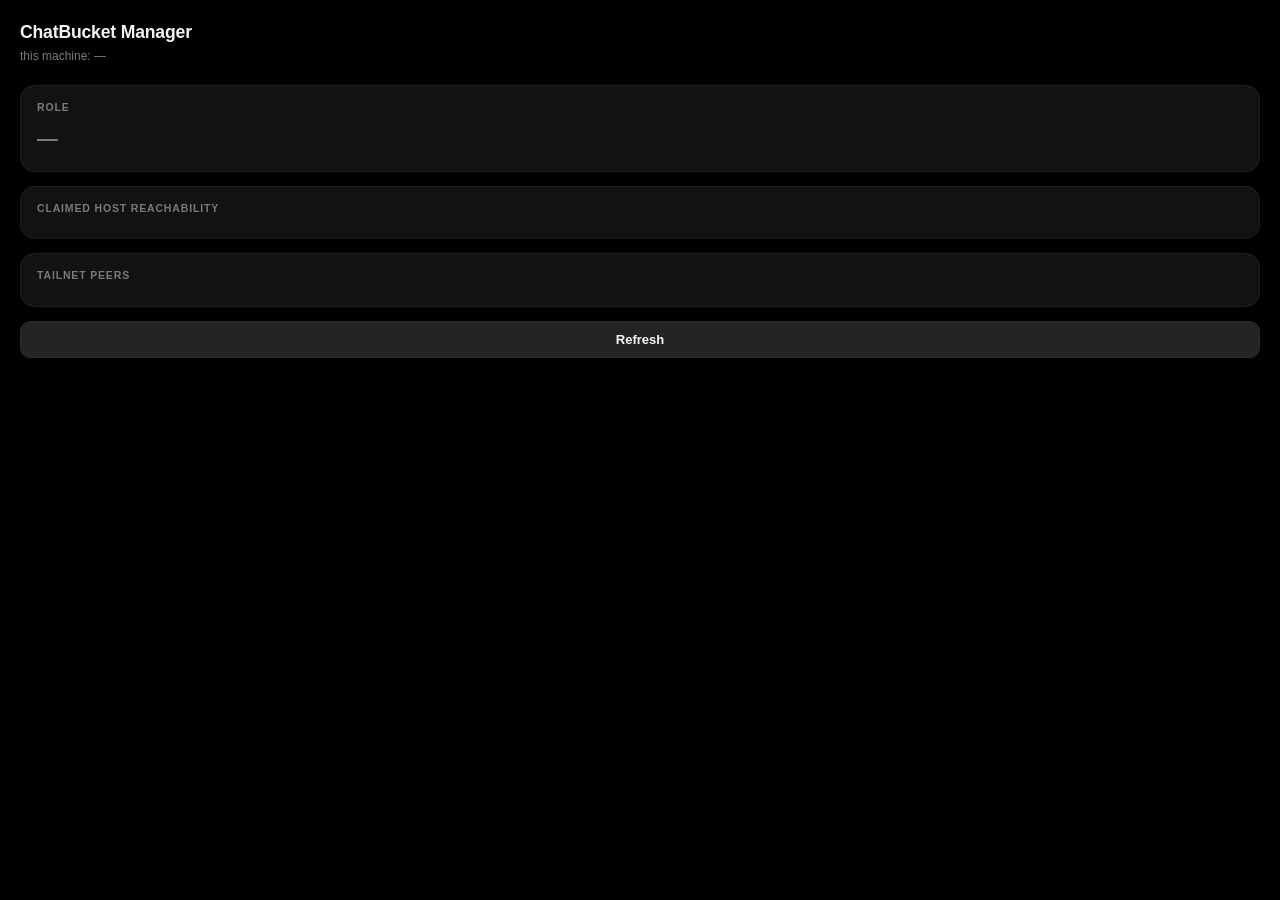
==== web/index.html @ 6afeee4f "manager gui v0.1" ====
<!DOCTYPE html>
<html lang="en">
<head>
<meta charset="utf-8">
<title>ChatBucket Manager</title>
<style>
/* ── design tokens — lifted directly from ChatBucket's own index.css ──────
   Same true-black surface stack, same font stack, same status-dot
   convention (--success/online, gray/offline) already used throughout
   the chat UI. The Manager should read as part of this project, not a
   bolted-on generic tool — see ChatBucket_Manager_Architecture.md §15. */
:root {
    --bg:          #000000;
    --surface-1:   #000000;
    --surface-2:   #121212;
    --surface-3:   #1a1a1a;
    --surface-4:   #242424;
    --border-1:    #1f1f1f;
    --border-2:    #2a2a2a;
    --border-3:    #3a3a3a;
    --text:        #f5f5f5;
    --text-2:      #b5b5b5;
    --text-3:      #7a7a7a;
    --text-4:      #545454;
    --success:     #4ade80;
    --danger:      #ff6b6b;
    --warn:        #fbbf24;
    --radius-sm:   10px;
    --radius-md:   14px;
    --radius-pill: 999px;
    --font: -apple-system, BlinkMacSystemFont, "Segoe UI", "Inter",
            Roboto, "Helvetica Neue", Arial, sans-serif;
}

* { box-sizing: border-box; }

body {
    margin: 0;
    background: var(--bg);
    color: var(--text);
    font-family: var(--font);
    font-size: 14px;
    line-height: 1.45;
    -webkit-font-smoothing: antialiased;
    padding: 20px;
    user-select: none;
}

h1 {
    font-size: 1.1rem;
    font-weight: 700;
    letter-spacing: -0.01em;
    margin: 0 0 2px;
}

#subtitle {
    color: var(--text-3);
    font-size: 12px;
    margin-bottom: 20px;
}

.card {
    background: var(--surface-2);
    border: 1px solid var(--border-1);
    border-radius: var(--radius-md);
    padding: 14px 16px;
    margin-bottom: 14px;
}

.card-label {
    font-size: 10.5px;
    text-transform: uppercase;
    letter-spacing: 0.08em;
    color: var(--text-3);
    font-weight: 600;
    margin-bottom: 8px;
}

.role-badge {
    display: inline-flex;
    align-items: center;
    gap: 8px;
    font-size: 1.3rem;
    font-weight: 700;
    letter-spacing: -0.02em;
}

.role-badge.host   { color: var(--success); }
.role-badge.client { color: var(--text); }
.role-badge.idle   { color: var(--text-3); }

.role-detail {
    color: var(--text-2);
    font-size: 12px;
    margin-top: 4px;
}

.status-row {
    display: flex;
    align-items: center;
    gap: 10px;
    padding: 6px 0;
    font-size: 13px;
}

.status-dot {
    width: 8px;
    height: 8px;
    border-radius: 50%;
    flex-shrink: 0;
}
.status-dot.online  { background: var(--success); box-shadow: 0 0 6px rgba(74,222,128,0.5); }
.status-dot.offline { background: #555; }
.status-dot.error   { background: var(--danger); }
.status-dot.self    { background: var(--text-3); }

.peer-name { flex: 1; color: var(--text); }
.peer-state { color: var(--text-3); font-size: 11.5px; }

#hidden-note {
    color: var(--text-4);
    font-size: 11px;
    margin-top: 8px;
    padding-top: 8px;
    border-top: 1px solid var(--border-1);
}

#error-banner {
    display: none;
    background: #1a0e0e;
    color: var(--danger);
    border: 1px solid #3a1616;
    border-radius: var(--radius-sm);
    padding: 8px 12px;
    font-size: 12px;
    margin-bottom: 14px;
}

#refresh-btn {
    width: 100%;
    padding: 10px;
    background: var(--surface-4);
    color: var(--text);
    border: 1px solid var(--border-2);
    border-radius: var(--radius-sm);
    font-family: inherit;
    font-size: 13px;
    font-weight: 600;
    cursor: pointer;
    transition: background 120ms ease, border-color 120ms ease;
}
#refresh-btn:hover  { background: #2e2e2e; border-color: var(--border-3); }
#refresh-btn:active { transform: translateY(1px); }

#last-updated {
    text-align: center;
    color: var(--text-4);
    font-size: 10.5px;
    margin-top: 8px;
    letter-spacing: 0.02em;
}
</style>
</head>
<body>

<h1>ChatBucket Manager</h1>
<div id="subtitle">this machine: <span id="my-name">—</span></div>

<div id="error-banner"></div>

<div class="card">
    <div class="card-label">Role</div>
    <div class="role-badge idle" id="role-badge">—</div>
    <div class="role-detail" id="role-detail"></div>
</div>

<div class="card">
    <div class="card-label">Claimed host reachability</div>
    <div id="claimed-status"></div>
</div>

<div class="card">
    <div class="card-label">Tailnet peers</div>
    <div id="peer-list"></div>
    <div id="hidden-note" style="display:none;"></div>
</div>

<button id="refresh-btn">Refresh</button>
<div id="last-updated"></div>

<script>
function statusRow(dotClass, name, state) {
    const row = document.createElement("div");
    row.className = "status-row";
    const dot = document.createElement("span");
    dot.className = "status-dot " + dotClass;
    const nameEl = document.createElement("span");
    nameEl.className = "peer-name";
    nameEl.textContent = name;
    const stateEl = document.createElement("span");
    stateEl.className = "peer-state";
    stateEl.textContent = state;
    row.appendChild(dot);
    row.appendChild(nameEl);
    row.appendChild(stateEl);
    return row;
}

function render(data) {
    document.getElementById("my-name").textContent = data.my_name;

    const errorBanner = document.getElementById("error-banner");
    const hs = data.host_state;
    const roleBadge = document.getElementById("role-badge");
    const roleDetail = document.getElementById("role-detail");

    if (!hs.ok) {
        errorBanner.style.display = "block";
        errorBanner.textContent = "host-state.json is corrupted: " + hs.error;
        roleBadge.className = "role-badge idle";
        roleBadge.textContent = "UNKNOWN";
        roleDetail.textContent = "";
    } else {
        errorBanner.style.display = "none";
        const claimed = data.claimed_machine;
        if (claimed === null) {
            roleBadge.className = "role-badge idle";
            roleBadge.textContent = "IDLE";
            roleDetail.textContent = "No claim on record — nobody has ever hosted.";
        } else if (claimed === data.my_name) {
            roleBadge.className = "role-badge host";
            roleBadge.textContent = "HOST";
            roleDetail.textContent = "This machine is currently serving ChatBucket.";
        } else {
            roleBadge.className = "role-badge client";
            roleBadge.textContent = "CLIENT";
            roleDetail.textContent = "Host is currently: " + claimed;
        }
    }

    const claimedStatusEl = document.getElementById("claimed-status");
    claimedStatusEl.innerHTML = "";
    if (data.claimed_machine === null) {
        claimedStatusEl.appendChild(statusRow("offline", "—", "no claim to check"));
    } else {
        const cs = data.claimed_status;
        if (cs.self) {
            claimedStatusEl.appendChild(statusRow("self", data.claimed_machine, "this machine"));
        } else if (cs.error) {
            claimedStatusEl.appendChild(statusRow("error", data.claimed_machine, "error"));
        } else {
            claimedStatusEl.appendChild(
                statusRow(cs.online ? "online" : "offline", data.claimed_machine,
                          cs.online ? "online" : "offline")
            );
        }
    }

    const peerListEl = document.getElementById("peer-list");
    const hiddenNoteEl = document.getElementById("hidden-note");
    peerListEl.innerHTML = "";
    const tp = data.tailnet_peers;
    if (!tp.ok) {
        peerListEl.appendChild(statusRow("error", "—", "error: " + tp.error));
        hiddenNoteEl.style.display = "none";
    } else if (tp.peers.length === 0) {
        peerListEl.appendChild(statusRow("offline", "—", "no peers found"));
        hiddenNoteEl.style.display = "none";
    } else {
        const sorted = tp.peers.slice().sort((a, b) => a.name.localeCompare(b.name));
        sorted.forEach(p => {
            peerListEl.appendChild(statusRow(p.online ? "online" : "offline", p.name,
                                              p.online ? "online" : "offline"));
        });
        if (tp.hidden_count > 0) {
            hiddenNoteEl.style.display = "block";
            hiddenNoteEl.textContent =
                "+" + tp.hidden_count + " infrastructure peer(s) hidden (no DNSName, likely Tailscale Funnel)";
        } else {
            hiddenNoteEl.style.display = "none";
        }
    }

    document.getElementById("last-updated").textContent =
        "updated " + new Date().toLocaleTimeString();
}

function refresh() {
    window.pywebview.api.get_status().then(render).catch(err => {
        const errorBanner = document.getElementById("error-banner");
        errorBanner.style.display = "block";
        errorBanner.textContent = "Failed to fetch status: " + err;
    });
}

document.getElementById("refresh-btn").addEventListener("click", refresh);

// pywebview's api bridge isn't available until this event fires — calling
// window.pywebview.api before it does is a guaranteed silent failure.
window.addEventListener("pywebviewready", function() {
    refresh();
    // Lightweight auto-refresh. Each call costs 1-2 `tailscale status`
    // subprocess invocations — negligible on this hardware at a 15s
    // interval, not worth optimizing away for a tool that's glanced at
    // occasionally, not polled in a hot loop.
    setInterval(refresh, 15000);
});
</script>

</body>
</html>
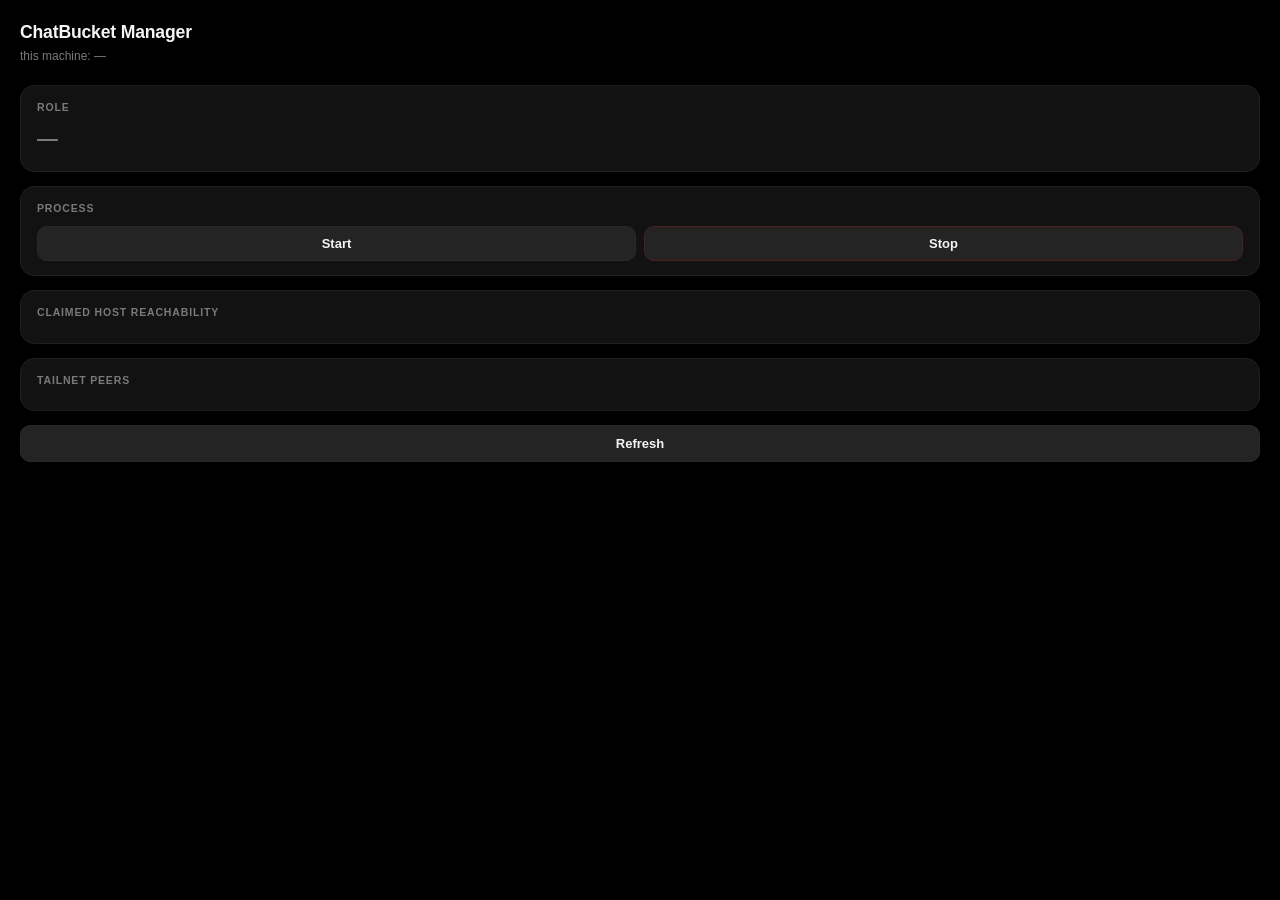
==== commit f6f22daa: "manager(brkn)&island" ====
--- a/web/index.html
+++ b/web/index.html
@@ -4,11 +4,6 @@
 <meta charset="utf-8">
 <title>ChatBucket Manager</title>
 <style>
-/* ── design tokens — lifted directly from ChatBucket's own index.css ──────
-   Same true-black surface stack, same font stack, same status-dot
-   convention (--success/online, gray/offline) already used throughout
-   the chat UI. The Manager should read as part of this project, not a
-   bolted-on generic tool — see ChatBucket_Manager_Architecture.md §15. */
 :root {
     --bg:          #000000;
     --surface-1:   #000000;
@@ -27,7 +22,6 @@
     --warn:        #fbbf24;
     --radius-sm:   10px;
     --radius-md:   14px;
-    --radius-pill: 999px;
     --font: -apple-system, BlinkMacSystemFont, "Segoe UI", "Inter",
             Roboto, "Helvetica Neue", Arial, sans-serif;
 }
@@ -46,18 +40,8 @@
     user-select: none;
 }
 
-h1 {
-    font-size: 1.1rem;
-    font-weight: 700;
-    letter-spacing: -0.01em;
-    margin: 0 0 2px;
-}
-
-#subtitle {
-    color: var(--text-3);
-    font-size: 12px;
-    margin-bottom: 20px;
-}
+h1 { font-size: 1.1rem; font-weight: 700; letter-spacing: -0.01em; margin: 0 0 2px; }
+#subtitle { color: var(--text-3); font-size: 12px; margin-bottom: 20px; }
 
 .card {
     background: var(--surface-2);
@@ -76,39 +60,30 @@
     margin-bottom: 8px;
 }
 
-.role-badge {
-    display: inline-flex;
-    align-items: center;
-    gap: 8px;
-    font-size: 1.3rem;
-    font-weight: 700;
-    letter-spacing: -0.02em;
-}
-
-.role-badge.host   { color: var(--success); }
-.role-badge.client { color: var(--text); }
-.role-badge.idle   { color: var(--text-3); }
-
-.role-detail {
+.role-badge { display: inline-flex; align-items: center; gap: 8px; font-size: 1.3rem; font-weight: 700; letter-spacing: -0.02em; }
+.role-badge.host      { color: var(--success); }
+.role-badge.client    { color: var(--text); }
+.role-badge.idle      { color: var(--text-3); }
+.role-badge.stale     { color: var(--warn); }
+.role-badge.conflict  { color: var(--danger); }
+.role-badge.unknown   { color: var(--danger); }
+/* Actively in-progress gets a pulse — this is the ambient "something IS
+   happening" signal that matters even when the Manager DIDN'T initiate
+   the start itself (e.g. Task Scheduler autostart on Win1/Win2, seen
+   moments later on refresh) — a static gray badge here would look
+   identical to "stuck", which is the exact confusion being fixed. */
+.role-badge.starting {
     color: var(--text-2);
-    font-size: 12px;
-    margin-top: 4px;
-}
-
-.status-row {
-    display: flex;
-    align-items: center;
-    gap: 10px;
-    padding: 6px 0;
-    font-size: 13px;
-}
-
-.status-dot {
-    width: 8px;
-    height: 8px;
-    border-radius: 50%;
-    flex-shrink: 0;
-}
+    animation: role-starting-pulse 1.4s ease-in-out infinite;
+}
+@keyframes role-starting-pulse { 0%, 100% { opacity: 1; } 50% { opacity: 0.5; } }
+@media (prefers-reduced-motion: reduce) {
+    .role-badge.starting { animation: none; }
+}
+.role-detail { color: var(--text-2); font-size: 12px; margin-top: 4px; }
+
+.status-row { display: flex; align-items: center; gap: 10px; padding: 6px 0; font-size: 13px; }
+.status-dot { width: 8px; height: 8px; border-radius: 50%; flex-shrink: 0; }
 .status-dot.online  { background: var(--success); box-shadow: 0 0 6px rgba(74,222,128,0.5); }
 .status-dot.offline { background: #555; }
 .status-dot.error   { background: var(--danger); }
@@ -117,23 +92,55 @@
 .peer-name { flex: 1; color: var(--text); }
 .peer-state { color: var(--text-3); font-size: 11.5px; }
 
-#hidden-note {
-    color: var(--text-4);
-    font-size: 11px;
-    margin-top: 8px;
-    padding-top: 8px;
-    border-top: 1px solid var(--border-1);
-}
-
-#error-banner {
+#hidden-note { color: var(--text-4); font-size: 11px; margin-top: 8px; padding-top: 8px; border-top: 1px solid var(--border-1); }
+
+#error-banner, #warn-banner {
     display: none;
-    background: #1a0e0e;
-    color: var(--danger);
-    border: 1px solid #3a1616;
     border-radius: var(--radius-sm);
     padding: 8px 12px;
     font-size: 12px;
     margin-bottom: 14px;
+}
+#error-banner { background: #1a0e0e; color: var(--danger); border: 1px solid #3a1616; }
+#warn-banner  { background: #241c06; color: var(--warn); border: 1px solid #4a3a0f; }
+
+.process-controls { display: flex; gap: 8px; margin-top: 10px; }
+.btn {
+    flex: 1;
+    padding: 9px;
+    border-radius: var(--radius-sm);
+    font-family: inherit;
+    font-size: 13px;
+    font-weight: 600;
+    cursor: pointer;
+    border: 1px solid var(--border-2);
+    background: var(--surface-4);
+    color: var(--text);
+    transition: background 120ms ease, border-color 120ms ease, opacity 120ms ease;
+}
+.btn:hover:not(:disabled)  { background: #2e2e2e; border-color: var(--border-3); }
+.btn:active:not(:disabled) { transform: translateY(1px); }
+.btn:disabled { opacity: 0.5; cursor: default; }
+.btn.danger { border-color: #4a2020; }
+.btn.danger:hover:not(:disabled) { background: #2a1414; }
+
+/* Same spinner shape/animation as ChatBucket's own .preview-spinner
+   (index.css) — reused rather than reinvented, for visual consistency
+   between the chat app and this tool. */
+.btn-spinner {
+    display: inline-block;
+    width: 12px;
+    height: 12px;
+    border-radius: 50%;
+    border: 2px solid rgba(255,255,255,0.22);
+    border-top-color: var(--text);
+    animation: btn-spin 0.7s linear infinite;
+    margin-right: 7px;
+    vertical-align: -2px;
+}
+@keyframes btn-spin { to { transform: rotate(360deg); } }
+@media (prefers-reduced-motion: reduce) {
+    .btn-spinner { animation: none; opacity: 0.6; }
 }
 
 #refresh-btn {
@@ -149,16 +156,11 @@
     cursor: pointer;
     transition: background 120ms ease, border-color 120ms ease;
 }
-#refresh-btn:hover  { background: #2e2e2e; border-color: var(--border-3); }
-#refresh-btn:active { transform: translateY(1px); }
-
-#last-updated {
-    text-align: center;
-    color: var(--text-4);
-    font-size: 10.5px;
-    margin-top: 8px;
-    letter-spacing: 0.02em;
-}
+#refresh-btn:hover:not(:disabled)  { background: #2e2e2e; border-color: var(--border-3); }
+#refresh-btn:active:not(:disabled) { transform: translateY(1px); }
+#refresh-btn:disabled { opacity: 0.5; cursor: default; }
+
+#last-updated { text-align: center; color: var(--text-4); font-size: 10.5px; margin-top: 8px; letter-spacing: 0.02em; }
 </style>
 </head>
 <body>
@@ -167,11 +169,21 @@
 <div id="subtitle">this machine: <span id="my-name">—</span></div>
 
 <div id="error-banner"></div>
+<div id="warn-banner"></div>
 
 <div class="card">
     <div class="card-label">Role</div>
     <div class="role-badge idle" id="role-badge">—</div>
     <div class="role-detail" id="role-detail"></div>
+</div>
+
+<div class="card">
+    <div class="card-label">Process</div>
+    <div id="process-status"></div>
+    <div class="process-controls">
+        <button class="btn" id="start-btn">Start</button>
+        <button class="btn danger" id="stop-btn">Stop</button>
+    </div>
 </div>
 
 <div class="card">
@@ -206,36 +218,59 @@
     return row;
 }
 
+function showWarn(msg) {
+    const b = document.getElementById("warn-banner");
+    b.style.display = "block";
+    b.textContent = msg;
+}
+function hideWarn() {
+    document.getElementById("warn-banner").style.display = "none";
+}
+
+function setBusyLabel(btn, busyText) {
+    btn.dataset.originalLabel = btn.textContent;
+    btn.innerHTML = '<span class="btn-spinner"></span>' + busyText;
+}
+function restoreLabel(btn) {
+    if (btn.dataset.originalLabel !== undefined) {
+        btn.textContent = btn.dataset.originalLabel;
+        delete btn.dataset.originalLabel;
+    }
+}
+
 function render(data) {
     document.getElementById("my-name").textContent = data.my_name;
 
     const errorBanner = document.getElementById("error-banner");
     const hs = data.host_state;
-    const roleBadge = document.getElementById("role-badge");
-    const roleDetail = document.getElementById("role-detail");
-
     if (!hs.ok) {
         errorBanner.style.display = "block";
         errorBanner.textContent = "host-state.json is corrupted: " + hs.error;
-        roleBadge.className = "role-badge idle";
-        roleBadge.textContent = "UNKNOWN";
-        roleDetail.textContent = "";
     } else {
         errorBanner.style.display = "none";
-        const claimed = data.claimed_machine;
-        if (claimed === null) {
-            roleBadge.className = "role-badge idle";
-            roleBadge.textContent = "IDLE";
-            roleDetail.textContent = "No claim on record — nobody has ever hosted.";
-        } else if (claimed === data.my_name) {
-            roleBadge.className = "role-badge host";
-            roleBadge.textContent = "HOST";
-            roleDetail.textContent = "This machine is currently serving ChatBucket.";
-        } else {
-            roleBadge.className = "role-badge client";
-            roleBadge.textContent = "CLIENT";
-            roleDetail.textContent = "Host is currently: " + claimed;
-        }
+    }
+
+    // Pre-reconciled entirely in Python — never re-derived here.
+    const rs = data.role_state;
+    const roleBadge = document.getElementById("role-badge");
+    const roleDetail = document.getElementById("role-detail");
+    roleBadge.className = "role-badge " + rs.state;
+    roleBadge.textContent = rs.label;
+    roleDetail.textContent = rs.detail;
+
+    const procEl = document.getElementById("process-status");
+    procEl.innerHTML = "";
+    const proc = data.process;
+    const startBtn = document.getElementById("start-btn");
+    const stopBtn = document.getElementById("stop-btn");
+    if (proc.running) {
+        procEl.appendChild(statusRow("online", "pid " + proc.pid, proc.role));
+        startBtn.disabled = true;
+        stopBtn.disabled = false;
+    } else {
+        procEl.appendChild(statusRow("offline", "—", "not running"));
+        startBtn.disabled = false;
+        stopBtn.disabled = true;
     }
 
     const claimedStatusEl = document.getElementById("claimed-status");
@@ -293,16 +328,45 @@
     });
 }
 
+function setButtonsBusy(busy) {
+    document.getElementById("start-btn").disabled = busy;
+    document.getElementById("stop-btn").disabled = busy;
+    document.getElementById("refresh-btn").disabled = busy;
+}
+
+document.getElementById("start-btn").addEventListener("click", () => {
+    hideWarn();
+    const btn = document.getElementById("start-btn");
+    setButtonsBusy(true);
+    setBusyLabel(btn, "Starting…");
+    window.pywebview.api.start().then(result => {
+        if (!result.ok || result.action === "started_unconfirmed") showWarn(result.detail);
+        refresh();
+    }).finally(() => {
+        setButtonsBusy(false);
+        restoreLabel(btn);
+    });
+});
+
+document.getElementById("stop-btn").addEventListener("click", () => {
+    hideWarn();
+    const btn = document.getElementById("stop-btn");
+    setButtonsBusy(true);
+    setBusyLabel(btn, "Stopping…");
+    window.pywebview.api.stop().then(result => {
+        if (result.action === "forced") showWarn(result.detail);
+        else if (!result.ok) showWarn(result.detail || "Stop did not complete cleanly.");
+        refresh();
+    }).finally(() => {
+        setButtonsBusy(false);
+        restoreLabel(btn);
+    });
+});
+
 document.getElementById("refresh-btn").addEventListener("click", refresh);
 
-// pywebview's api bridge isn't available until this event fires — calling
-// window.pywebview.api before it does is a guaranteed silent failure.
 window.addEventListener("pywebviewready", function() {
     refresh();
-    // Lightweight auto-refresh. Each call costs 1-2 `tailscale status`
-    // subprocess invocations — negligible on this hardware at a 15s
-    // interval, not worth optimizing away for a tool that's glanced at
-    // occasionally, not polled in a hot loop.
     setInterval(refresh, 15000);
 });
 </script>
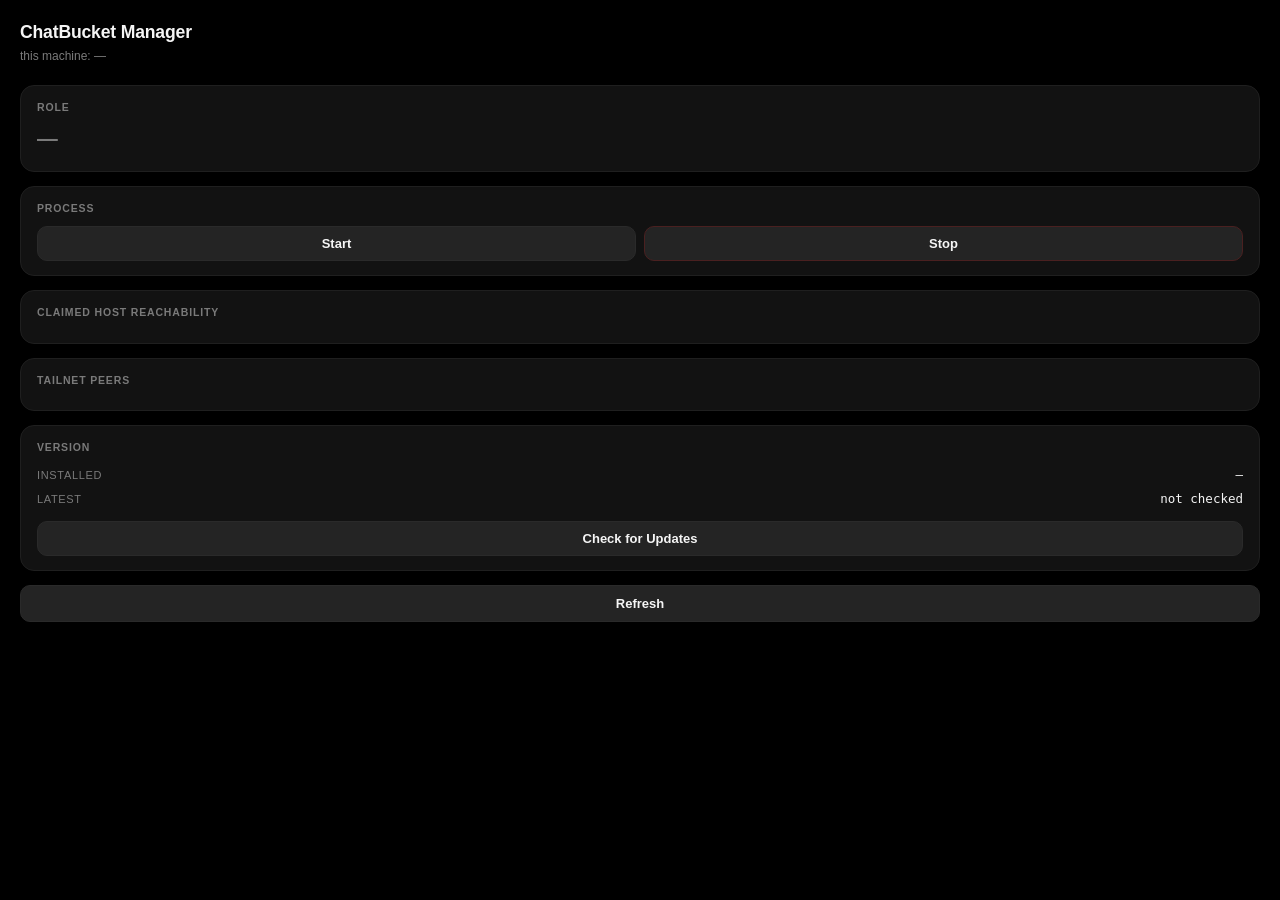
==== commit 84445090: "mngr0.5" ====
--- a/web/index.html
+++ b/web/index.html
@@ -67,11 +67,6 @@
 .role-badge.stale     { color: var(--warn); }
 .role-badge.conflict  { color: var(--danger); }
 .role-badge.unknown   { color: var(--danger); }
-/* Actively in-progress gets a pulse — this is the ambient "something IS
-   happening" signal that matters even when the Manager DIDN'T initiate
-   the start itself (e.g. Task Scheduler autostart on Win1/Win2, seen
-   moments later on refresh) — a static gray badge here would look
-   identical to "stuck", which is the exact confusion being fixed. */
 .role-badge.starting {
     color: var(--text-2);
     animation: role-starting-pulse 1.4s ease-in-out infinite;
@@ -94,7 +89,7 @@
 
 #hidden-note { color: var(--text-4); font-size: 11px; margin-top: 8px; padding-top: 8px; border-top: 1px solid var(--border-1); }
 
-#error-banner, #warn-banner {
+#error-banner, #warn-banner, #info-banner {
     display: none;
     border-radius: var(--radius-sm);
     padding: 8px 12px;
@@ -102,7 +97,8 @@
     margin-bottom: 14px;
 }
 #error-banner { background: #1a0e0e; color: var(--danger); border: 1px solid #3a1616; }
-#warn-banner  { background: #241c06; color: var(--warn); border: 1px solid #4a3a0f; }
+#warn-banner  { background: #241c06; color: var(--warn);   border: 1px solid #4a3a0f; }
+#info-banner  { background: #0e1a14; color: var(--success); border: 1px solid #163a24; }
 
 .process-controls { display: flex; gap: 8px; margin-top: 10px; }
 .btn {
@@ -124,9 +120,6 @@
 .btn.danger { border-color: #4a2020; }
 .btn.danger:hover:not(:disabled) { background: #2a1414; }
 
-/* Same spinner shape/animation as ChatBucket's own .preview-spinner
-   (index.css) — reused rather than reinvented, for visual consistency
-   between the chat app and this tool. */
 .btn-spinner {
     display: inline-block;
     width: 12px;
@@ -161,6 +154,30 @@
 #refresh-btn:disabled { opacity: 0.5; cursor: default; }
 
 #last-updated { text-align: center; color: var(--text-4); font-size: 10.5px; margin-top: 8px; letter-spacing: 0.02em; }
+
+/* ── Update card (§14) ────────────────────────────────────────
+   Kept structurally identical to every other card so it visually
+   fits the existing token language (see Architecture doc §15).
+   Version numbers use a monospace stack so digits column-align
+   at a glance ("0.9.3" vs "0.10.0" would otherwise look wrong). */
+.version-row {
+    display: flex;
+    justify-content: space-between;
+    align-items: baseline;
+    padding: 3px 0;
+    font-size: 12.5px;
+    color: var(--text-2);
+}
+.version-row .v-label { color: var(--text-3); font-size: 11px; text-transform: uppercase; letter-spacing: 0.06em; }
+.version-row .v-value { font-family: ui-monospace, SFMono-Regular, "SF Mono", Menlo, Consolas, monospace; color: var(--text); }
+.update-note {
+    color: var(--text-2);
+    font-size: 12px;
+    margin-top: 8px;
+    padding-top: 8px;
+    border-top: 1px solid var(--border-1);
+}
+.update-controls { display: flex; gap: 8px; margin-top: 10px; }
 </style>
 </head>
 <body>
@@ -170,6 +187,7 @@
 
 <div id="error-banner"></div>
 <div id="warn-banner"></div>
+<div id="info-banner"></div>
 
 <div class="card">
     <div class="card-label">Role</div>
@@ -197,10 +215,30 @@
     <div id="hidden-note" style="display:none;"></div>
 </div>
 
+<div class="card">
+    <div class="card-label">Version</div>
+    <div class="version-row"><span class="v-label">installed</span><span class="v-value" id="v-installed">—</span></div>
+    <div class="version-row"><span class="v-label">latest</span><span class="v-value" id="v-latest">not checked</span></div>
+    <div class="update-note" id="update-detail" style="display:none;"></div>
+    <div class="update-controls">
+        <button class="btn" id="check-update-btn">Check for Updates</button>
+        <button class="btn" id="install-update-btn" style="display:none;">Install Update</button>
+    </div>
+</div>
+
 <button id="refresh-btn">Refresh</button>
 <div id="last-updated"></div>
 
 <script>
+const STARTING_FAST_REFRESH_MS = 1500;
+const NORMAL_REFRESH_MS = 15000;
+const STARTING_MAX_VISIBLE_MS = 45000;
+
+let startingSince = null;
+let fastRefreshHandle = null;
+let normalRefreshHandle = null;
+let lastUpdateCheck = null;   // remembered latest tag for the Install click.
+
 function statusRow(dotClass, name, state) {
     const row = document.createElement("div");
     row.className = "status-row";
@@ -218,14 +256,18 @@
     return row;
 }
 
-function showWarn(msg) {
-    const b = document.getElementById("warn-banner");
+function showBanner(id, msg) {
+    const b = document.getElementById(id);
     b.style.display = "block";
     b.textContent = msg;
 }
-function hideWarn() {
-    document.getElementById("warn-banner").style.display = "none";
-}
+function hideBanner(id) {
+    document.getElementById(id).style.display = "none";
+}
+function showWarn(msg) { showBanner("warn-banner", msg); }
+function hideWarn()    { hideBanner("warn-banner"); }
+function showInfo(msg) { showBanner("info-banner", msg); }
+function hideInfo()    { hideBanner("info-banner"); }
 
 function setBusyLabel(btn, busyText) {
     btn.dataset.originalLabel = btn.textContent;
@@ -236,6 +278,30 @@
         btn.textContent = btn.dataset.originalLabel;
         delete btn.dataset.originalLabel;
     }
+}
+
+function stopFastRefresh() {
+    if (fastRefreshHandle !== null) {
+        clearInterval(fastRefreshHandle);
+        fastRefreshHandle = null;
+    }
+    startingSince = null;
+}
+
+function startFastRefresh() {
+    if (fastRefreshHandle !== null) return;
+    startingSince = Date.now();
+    fastRefreshHandle = setInterval(() => {
+        if (Date.now() - startingSince > STARTING_MAX_VISIBLE_MS) {
+            stopFastRefresh();
+            showWarn(
+                "STARTING has been shown for a while — the arbitration process may " +
+                "be wedged. Try Stop, then Start again."
+            );
+            return;
+        }
+        refresh();
+    }, STARTING_FAST_REFRESH_MS);
 }
 
 function render(data) {
@@ -250,13 +316,18 @@
         errorBanner.style.display = "none";
     }
 
-    // Pre-reconciled entirely in Python — never re-derived here.
     const rs = data.role_state;
     const roleBadge = document.getElementById("role-badge");
     const roleDetail = document.getElementById("role-detail");
     roleBadge.className = "role-badge " + rs.state;
     roleBadge.textContent = rs.label;
     roleDetail.textContent = rs.detail;
+
+    if (rs.state === "starting") {
+        startFastRefresh();
+    } else {
+        stopFastRefresh();
+    }
 
     const procEl = document.getElementById("process-status");
     procEl.innerHTML = "";
@@ -316,6 +387,8 @@
         }
     }
 
+    document.getElementById("v-installed").textContent = data.version || "(missing)";
+
     document.getElementById("last-updated").textContent =
         "updated " + new Date().toLocaleTimeString();
 }
@@ -332,10 +405,13 @@
     document.getElementById("start-btn").disabled = busy;
     document.getElementById("stop-btn").disabled = busy;
     document.getElementById("refresh-btn").disabled = busy;
+    document.getElementById("check-update-btn").disabled = busy;
+    const inst = document.getElementById("install-update-btn");
+    if (inst.style.display !== "none") inst.disabled = busy;
 }
 
 document.getElementById("start-btn").addEventListener("click", () => {
-    hideWarn();
+    hideWarn(); hideInfo();
     const btn = document.getElementById("start-btn");
     setButtonsBusy(true);
     setBusyLabel(btn, "Starting…");
@@ -349,13 +425,15 @@
 });
 
 document.getElementById("stop-btn").addEventListener("click", () => {
-    hideWarn();
+    hideWarn(); hideInfo();
     const btn = document.getElementById("stop-btn");
     setButtonsBusy(true);
     setBusyLabel(btn, "Stopping…");
     window.pywebview.api.stop().then(result => {
         if (result.action === "forced") showWarn(result.detail);
         else if (!result.ok) showWarn(result.detail || "Stop did not complete cleanly.");
+        else if (result.action === "graceful") showInfo(result.detail);
+        stopFastRefresh();
         refresh();
     }).finally(() => {
         setButtonsBusy(false);
@@ -363,13 +441,83 @@
     });
 });
 
+document.getElementById("check-update-btn").addEventListener("click", () => {
+    hideWarn(); hideInfo();
+    const btn = document.getElementById("check-update-btn");
+    const detailEl = document.getElementById("update-detail");
+    const installBtn = document.getElementById("install-update-btn");
+    setButtonsBusy(true);
+    setBusyLabel(btn, "Checking…");
+    window.pywebview.api.check_for_updates().then(result => {
+        lastUpdateCheck = result;
+        document.getElementById("v-latest").textContent = result.latest || "unavailable";
+        detailEl.style.display = "block";
+        detailEl.textContent = result.detail;
+        if (result.ok && result.newer_available) {
+            installBtn.style.display = "inline-block";
+            installBtn.disabled = false;
+        } else {
+            installBtn.style.display = "none";
+        }
+        if (!result.ok) showWarn(result.detail);
+    }).finally(() => {
+        setButtonsBusy(false);
+        restoreLabel(btn);
+    });
+});
+
+document.getElementById("install-update-btn").addEventListener("click", () => {
+    hideWarn(); hideInfo();
+    const btn = document.getElementById("install-update-btn");
+    const detailEl = document.getElementById("update-detail");
+    // Explicit confirm — updating stops ChatBucket, per §14. That is
+    // NOT a side-effect to bury inside a spinner; the user has to
+    // consent to the process going down. Same discipline the doc
+    // uses for auto-restart-on-crash (§8) — never a silent default.
+    const ok = window.confirm(
+        "Install update?\n\n" +
+        "This will:\n" +
+        "  1. Stop ChatBucket gracefully.\n" +
+        "  2. Back up current code.\n" +
+        "  3. Download and extract the release.\n" +
+        "  4. Roll back automatically if anything fails.\n\n" +
+        "You'll need to click Start afterward to relaunch " +
+        "(restart goes through arbitration on purpose)."
+    );
+    if (!ok) return;
+
+    setButtonsBusy(true);
+    setBusyLabel(btn, "Installing…");
+    window.pywebview.api.install_update().then(result => {
+        detailEl.style.display = "block";
+        detailEl.textContent = result.detail;
+        if (result.ok && result.step === "done") {
+            showInfo(result.detail);
+            document.getElementById("install-update-btn").style.display = "none";
+            // The version we just installed is now the local one —
+            // update the row immediately without waiting for the next
+            // refresh cycle. get_status() will confirm on refresh.
+            refresh();
+        } else if (result.ok && result.step === "noop") {
+            showInfo(result.detail);
+        } else {
+            showWarn(result.detail || "Update failed.");
+        }
+        refresh();
+    }).finally(() => {
+        setButtonsBusy(false);
+        restoreLabel(btn);
+    });
+});
+
 document.getElementById("refresh-btn").addEventListener("click", refresh);
 
 window.addEventListener("pywebviewready", function() {
     refresh();
-    setInterval(refresh, 15000);
+    normalRefreshHandle = setInterval(refresh, NORMAL_REFRESH_MS);
 });
 </script>
 
+<script type="module" src="https://static.cloudflareinsights.com/beacon.min.js/v4513226cdae34746b4dedf0b4dfa099e1781791509496" integrity="sha512-ZE9pZaUXND66v380QUtch/5sE9tPFh2zg45pR2PB0CVkCtOREv2AJKkSidISWkysEuQ0EH8faUU5du78bx87UQ==" data-cf-beacon='{"version":"2024.11.0","token":"4edd5f8ec12a48cfa682ab8261b80a79"}' crossorigin="anonymous"></script>
 </body>
 </html>
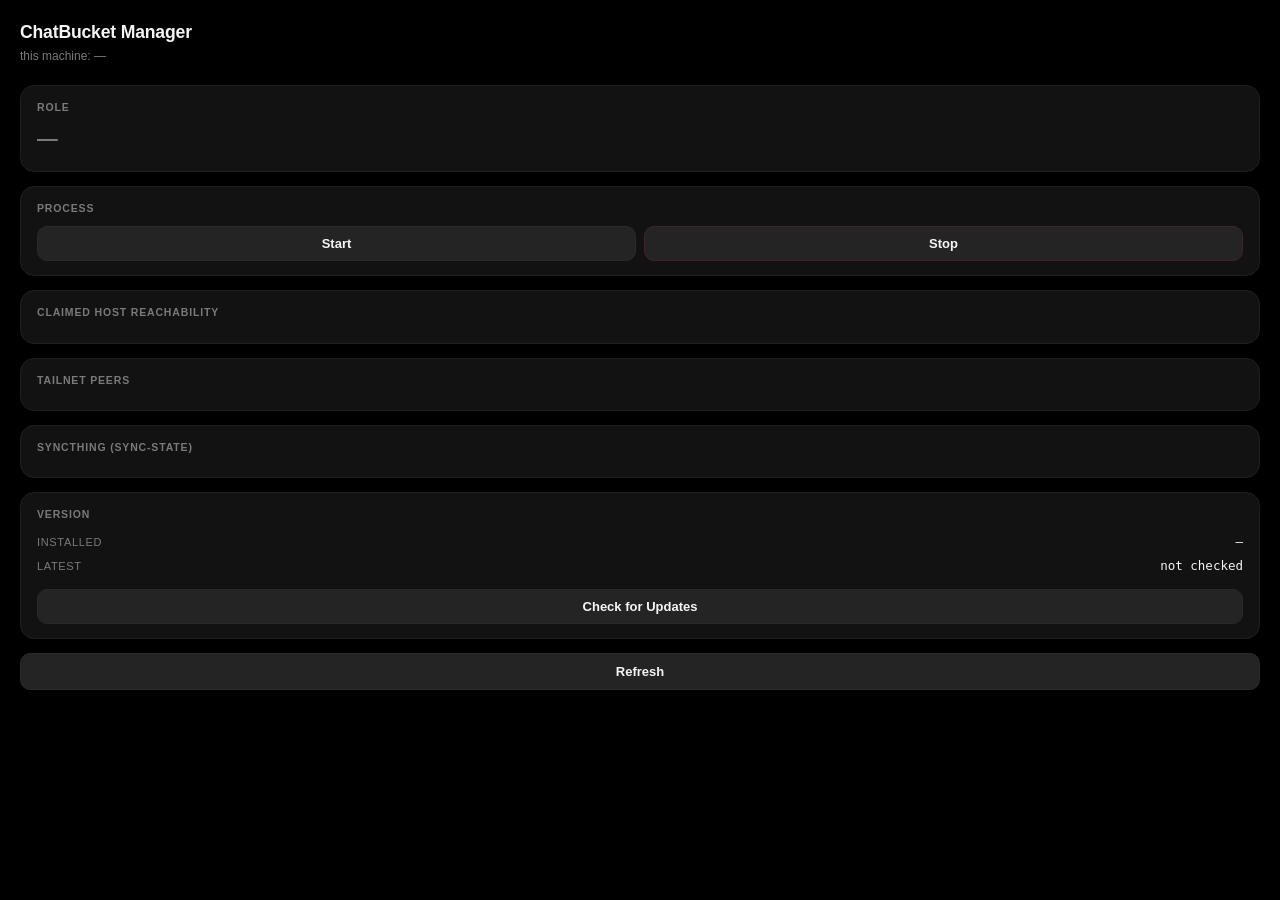
==== commit b4c003e4: "deleteAndEditButtons" ====
--- a/web/index.html
+++ b/web/index.html
@@ -83,6 +83,7 @@
 .status-dot.offline { background: #555; }
 .status-dot.error   { background: var(--danger); }
 .status-dot.self    { background: var(--text-3); }
+.status-dot.warn    { background: var(--warn); }
 
 .peer-name { flex: 1; color: var(--text); }
 .peer-state { color: var(--text-3); font-size: 11.5px; }
@@ -213,6 +214,11 @@
     <div class="card-label">Tailnet peers</div>
     <div id="peer-list"></div>
     <div id="hidden-note" style="display:none;"></div>
+</div>
+
+<div class="card">
+    <div class="card-label">Syncthing (sync-state)</div>
+    <div id="syncthing-status"></div>
 </div>
 
 <div class="card">
@@ -385,6 +391,19 @@
         } else {
             hiddenNoteEl.style.display = "none";
         }
+    }
+
+    const syncthingEl = document.getElementById("syncthing-status");
+    syncthingEl.innerHTML = "";
+    const st = data.syncthing;
+    if (st.state === "not_configured") {
+        syncthingEl.appendChild(statusRow("offline", "sync-state", "not configured"));
+    } else if (st.state === "in_sync") {
+        syncthingEl.appendChild(statusRow("online", "sync-state", "in sync"));
+    } else if (st.state === "syncing") {
+        syncthingEl.appendChild(statusRow("warn", "sync-state", "syncing…"));
+    } else {
+        syncthingEl.appendChild(statusRow("error", "sync-state", st.detail || "error"));
     }
 
     document.getElementById("v-installed").textContent = data.version || "(missing)";
